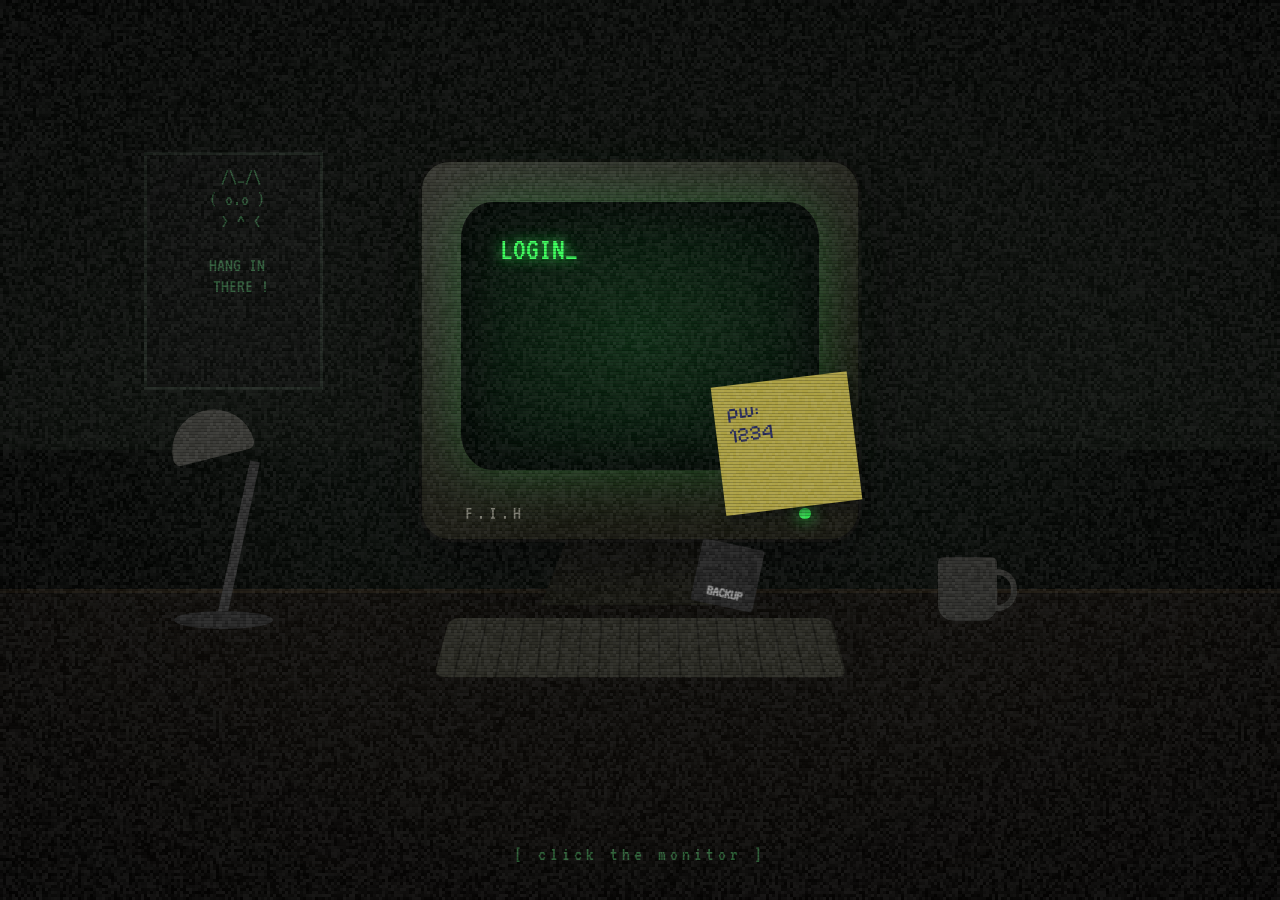
==== index.html @ 705c100f "Modify text and add music.js script Updated the text from 'THERE' to 'THERE !' and added a script re" ====
<!DOCTYPE html>
<html lang="en">
<head>
<meta charset="UTF-8">
<meta name="viewport" content="width=device-width, initial-scale=1, viewport-fit=cover">
<title>...</title>
<link rel="stylesheet" href="style.css">
</head>
<body>
<div id="app">

  <!-- ROOM -->
  <section id="room" class="scene active">
    <div class="glow"></div>
    <div id="stage">
      <div class="layer" style="--d:4">
        <div class="wall"></div>
        <div class="item poster" id="poster"><pre>  /\_/\
 ( o.o )
  &gt; ^ &lt;

 HANG IN
  THERE !</pre></div>
      </div>
      <div class="layer" style="--d:10"><div class="table"></div></div>
      <div class="layer" style="--d:22">
        <div class="stand"></div>
        <div class="monitor">
          <div class="screen" id="screenHit"><div class="scr-text">LOGIN_</div></div>
          <div class="brand">F.I.H</div><div class="led"></div>
          <div class="postit"><span id="postItText"></span></div>
        </div>
      </div>
      <div class="layer" style="--d:26"><div class="light"></div></div>
      <div class="layer" style="--d:30">
        <div class="kb"></div>
        <div class="item lamp" id="lamp"><i class="head"></i><i class="arm"></i><i class="base"></i></div>
        <div class="item mug" id="mug"></div>
        <div class="item floppy" id="floppy"><b>BACKUP</b></div>
      </div>
    </div>
    <div class="hint">[ click the monitor ]</div>
  </section>

  <!-- LOCKSCREEN -->
  <section id="lock" class="scene">
    <div class="crt-frame xp">
      <div class="topbar"><span>WELCOME</span><button class="btn" data-room>[ ESC ] ROOM</button></div>
      <div class="xp-body">
        <div class="xp-left"><div class="xp-logo">F.I.H</div><div>To begin, type your password</div></div>
        <div class="xp-right">
          <div class="xp-user">
            <div class="avatar">:)</div>
            <div>
              <div class="uname">c.employee</div>
              <form id="lockForm" autocomplete="off">
                <input id="lockPw" type="password" placeholder="Password" maxlength="40" autocomplete="off">
                <button type="submit">&gt;</button>
              </form>
              <div id="lockMsg"></div>
            </div>
          </div>
        </div>
      </div>
    </div>
  </section>

  <!-- CONSOLE -->
  <section id="console" class="scene" style="--view:0">
    <div class="crt-frame">
      <div class="topbar"><span>F.I.H-HQ // WORKSTATION 06</span><button class="btn" data-room>[ ESC ] ROOM</button></div>
      <div class="viewport">

        <div class="panel" id="pLib" style="--pos:-1">
          <div class="p-title">ARCHIVE // READ ONLY</div>
          <div id="shelf"></div>
          <div class="board"></div>
          <div class="cover"><pre id="coverArt">hover a book</pre><div id="coverTitle"></div><div id="coverAuthor"></div></div>
          <div id="bookView" hidden>
            <div id="bkHead"><span id="bkTitle"></span><button class="btn" id="bkClose">[ X ]</button></div>
            <pre id="bkText"></pre>
            <div class="bknav"><button class="btn" id="bkPrev">&lt; PREV</button><span id="bkNum"></span><button class="btn" id="bkNext">NEXT &gt;</button></div>
          </div>
        </div>

        <div class="panel" id="pTerm" style="--pos:0">
          <div id="out"></div>
          <div class="prompt"><span>C:\HQ&gt;</span><input id="cmd" type="text" autocomplete="off" autocapitalize="off" autocorrect="off" spellcheck="false"></div>
        </div>

        <div class="panel" id="pVhs" style="--pos:1">
          <div id="vhsScreen"><img id="vhsImg" alt=""><div class="static"></div><div class="nosig">NO TAPE</div></div>
          <div id="vhsInfo" hidden>
            <div class="l">Target Status :</div>
            <div class="r">Flatlined</div>
            <div class="l2">Elapsed time :</div>
            <div class="w" id="elapsed">00:00:00:00:000</div>
          </div>
          <div id="vhsHint">insert a tape: mount cd &lt;volume&gt;</div>
          <pre id="vcr">
 _______________________________________
| [=======]  o o o        REC  PLAY  88:88 |
|  _____________________________________  |
| |_____________ TAPE SLOT _____________| |
|_________________________________________|</pre>
          <div class="vcr-bar"><span id="vhsState">NO TAPE</span><button class="btn" id="ejectBtn" hidden>[ EJECT ]</button></div>
        </div>

      </div>
      <button id="arrL" class="arrow left" hidden>&#9664;<span>ARCHIVE</span></button>
      <button id="arrR" class="arrow right" hidden>&#9654;<span>PLAYBACK</span></button>
    </div>
  </section>

</div>
<div id="toast"></div>
<div id="fx"></div>
<canvas id="noise"></canvas>
<script src="data.js"></script>
<script src="music.js"></script>
<script src="main.js"></script>
</body>
</html>
---- style.css ----
@import url('https://fonts.googleapis.com/css2?family=VT323&family=Pixelify+Sans:wght@500&display=swap');
:root{--g:#39ff5a;--gd:#1f9e3a;--red:#ff3b3b}
*{box-sizing:border-box}
[hidden]{display:none!important}
html,body{margin:0;height:100%;overflow:hidden;background:#000;color:#fff;font-family:'VT323','Lucida Console',monospace;-webkit-font-smoothing:none;text-rendering:optimizeSpeed;-webkit-tap-highlight-color:transparent}
button{font-family:inherit;cursor:pointer}
#app{position:fixed;inset:0;height:100dvh;animation:flicker 5s infinite}
.scene{position:absolute;inset:0;display:none}
.scene.active{display:block;animation:fadein .5s}

#fx{position:fixed;inset:0;pointer-events:none;z-index:50;background:repeating-linear-gradient(0deg,rgba(0,0,0,.22) 0 1px,transparent 1px 3px),radial-gradient(ellipse at center,transparent 55%,rgba(0,0,0,.65) 100%)}
#noise{position:fixed;inset:0;width:100%;height:100%;pointer-events:none;z-index:51;opacity:.08;mix-blend-mode:screen;image-rendering:pixelated}
#toast{position:fixed;left:50%;bottom:7vh;transform:translateX(-50%) translateY(10px);z-index:40;max-width:88vw;padding:.4em 1em;background:rgba(0,0,0,.8);border:1px solid var(--gd);color:var(--g);font-size:clamp(18px,2.4vmin,28px);opacity:0;transition:.3s;pointer-events:none;text-align:center}
#toast.show{opacity:1;transform:translateX(-50%)}

/* ===== ROOM ===== */
#room{background:radial-gradient(ellipse at 50% 40%,#0a120c 0%,#030503 60%,#000 100%);overflow:hidden;--mx:0;--my:0}
.glow{position:absolute;left:50%;top:38%;width:70vmin;height:55vmin;transform:translate(-50%,-50%);background:radial-gradient(ellipse,rgba(57,255,90,.13),transparent 65%);animation:pulse 4s ease-in-out infinite;pointer-events:none}
#stage{position:absolute;left:50%;top:50%;width:60em;height:36em;margin:-18em 0 0 -30em;font-size:min(1.55vw,2.5vh);transform-origin:50% 34%;transition:transform .85s cubic-bezier(.55,0,.9,.35),opacity .85s ease-in}
#stage.zoom{transform:scale(3.3);opacity:.1}
#stage.notrans{transition:none}
.layer{position:absolute;inset:0;transform:translate(calc(var(--mx)*var(--d)*-1px),calc(var(--my)*var(--d)*-.6px));pointer-events:none}
.layer>*{pointer-events:auto}
.wall{position:absolute;left:-15%;right:-15%;top:-30%;height:80%;background:linear-gradient(#040604,#0a0e0a);pointer-events:none}
.table{position:absolute;left:-20%;right:-20%;top:25em;bottom:-30%;background:linear-gradient(#0c0a07,#040302);border-top:.25em solid #1a150d;pointer-events:none}
.item{position:absolute;cursor:pointer;transition:filter .2s}
.item:hover{filter:brightness(1.8)}
.poster{left:5em;top:3em;width:9em;height:12em;background:#0b0d0b;border:.2em solid #1a211b;padding:.6em;color:#2d5a38}
.poster pre{margin:0;font:inherit;font-size:1em;text-align:center;line-height:1.1}

.stand{position:absolute;left:25em;top:22em;width:10em;height:3.8em;background:#16160f;clip-path:polygon(15% 0,85% 0,100% 100%,0 100%)}
.monitor{position:absolute;left:19em;top:3.5em;width:22em;height:19em;border-radius:1.4em;background:linear-gradient(150deg,#34342e,#17170f 70%);box-shadow:0 0 0 .15em #0a0a08,0 1.5em 3em rgba(0,0,0,.8)}
.screen{position:absolute;left:2em;top:2em;width:18em;height:13.5em;border-radius:1.6em/1.9em;background:radial-gradient(ellipse at center,#0b2a12,#031007 80%);box-shadow:inset 0 0 2.5em #000,0 0 3em rgba(57,255,90,.25);cursor:pointer;overflow:hidden;transition:box-shadow .3s}
.screen:hover{box-shadow:inset 0 0 2em #000,0 0 5em rgba(57,255,90,.55)}
.scr-text{position:absolute;left:1.2em;top:1em;color:var(--g);font-size:1.6em;text-shadow:0 0 .4em var(--g);animation:blink 1.2s steps(1) infinite}
.brand{position:absolute;left:2.2em;bottom:.8em;color:#77776b;letter-spacing:.2em}
.led{position:absolute;right:2.4em;bottom:1em;width:.6em;height:.6em;border-radius:50%;background:var(--g);box-shadow:0 0 .8em var(--g);animation:pulse 2s infinite}
.postit{position:absolute;left:14.2em;top:10.4em;width:6.6em;height:6.2em;background:#c9bb4d;transform:rotate(-7deg);box-shadow:.2em .3em .6em rgba(0,0,0,.6);padding:.7em .6em;font-family:'Pixelify Sans','VT323',monospace;font-size:1.05em;color:#2a2f6b;line-height:1.15;white-space:pre-line;pointer-events:none!important;filter:brightness(.85)}
.light{position:absolute;left:-20em;top:-10em;width:100em;height:60em;opacity:0;transition:opacity .5s;background:radial-gradient(ellipse 34em 26em at 29em 28em,rgba(255,185,90,.4),rgba(255,150,60,.12) 55%,transparent 75%);pointer-events:none!important}
#room.lamp-on .light{opacity:1}
.kb{position:absolute;left:20em;top:26em;width:20em;height:3.8em;border-radius:.5em;background:repeating-linear-gradient(90deg,#26261f 0 .9em,#191914 .9em 1em),#191914;transform:perspective(30em) rotateX(38deg);pointer-events:none!important}
#lamp{left:6em;top:16em;width:6em;height:11em}
#lamp i{position:absolute;display:block}
#lamp .base{bottom:0;left:.5em;width:5em;height:.9em;background:#222;border-radius:50%}
#lamp .arm{bottom:.6em;left:2.7em;width:.5em;height:8em;background:#2b2b2b;transform:rotate(12deg);transform-origin:bottom}
#lamp .head{top:0;left:.2em;width:4.2em;height:2.4em;background:#343430;border-radius:2.4em 2.4em .4em .4em;transform:rotate(-14deg)}
.mug{left:45em;top:23.4em;width:3em;height:3.2em;background:#2b2b28;border-radius:.3em .3em .8em .8em}
.mug::after{content:"";position:absolute;right:-1em;top:.6em;width:1.1em;height:1.5em;border:.35em solid #2b2b28;border-left:0;border-radius:0 1em 1em 0}
.floppy{left:41em;top:28.4em;width:4em;height:4em;background:#202020;transform:rotate(12deg);border-radius:.2em;color:#999;font-size:.8em;display:flex;align-items:flex-end;justify-content:center;padding:.4em}
.hint{position:absolute;bottom:4vh;width:100%;text-align:center;color:#2f6b3b;font-size:clamp(18px,2.2vmin,28px);letter-spacing:.2em;animation:blink 2s steps(1) infinite;pointer-events:none}

/* ===== CRT FRAME (lock + console) ===== */
#lock,#console{background:#000}
.crt-frame{position:absolute;inset:2.2vmin;border-radius:7%/9%;overflow:hidden;background:#020a04;box-shadow:inset 0 0 7em rgba(0,0,0,.95),inset 0 0 1.5em rgba(57,255,90,.1);font-size:clamp(18px,3.1vmin,30px);color:var(--g)}
.crt-frame::after{content:"";position:absolute;inset:0;pointer-events:none;z-index:30;border-radius:inherit;background:radial-gradient(ellipse at 50% 45%,transparent 60%,rgba(0,0,0,.55) 100%),linear-gradient(135deg,rgba(255,255,255,.05),transparent 28%)}
.crt-frame.powering{animation:poweron .7s ease-out}
.topbar{position:absolute;top:0;left:0;right:0;z-index:20;display:flex;justify-content:space-between;align-items:center;padding:.5em 7%;font-size:.8em;color:var(--gd);border-bottom:1px solid #0f3a1a;background:rgba(0,12,4,.85);letter-spacing:.1em}
.btn{background:none;border:1px solid var(--gd);color:var(--g);padding:.1em .6em;font-size:1em;letter-spacing:.05em}
.btn:hover:not(:disabled){background:#07330f}
.btn:disabled{opacity:.3;cursor:default}

/* ===== LOCKSCREEN (XP-like) ===== */
.xp{background:linear-gradient(180deg,#0a2a73 0,#0a2a73 13%,#1450c4 13%,#2a6ad8 100%);color:#fff}
.xp .topbar{background:rgba(5,20,60,.7);border:0;color:#cfe0ff}
.xp .btn{color:#fff;border-color:#8fb0ff}
.xp-body{position:absolute;inset:2.6em 0 0;display:grid;grid-template-columns:1fr 1fr;align-items:center}
.xp-left{text-align:right;padding:0 2em;border-right:2px solid rgba(255,255,255,.35);font-size:1.1em;color:#dbe7ff}
.xp-logo{font-size:3em;letter-spacing:.1em;color:#fff;text-shadow:.06em .06em 0 #0a2a73}
.xp-right{padding:0 2em}
.xp-user{display:flex;gap:.8em;align-items:center}
.avatar{width:3em;height:3em;border:2px solid #fff;background:#e9a81b;border-radius:.3em;display:flex;align-items:center;justify-content:center;color:#7a4b00;font-size:1.4em}
.uname{font-size:1.4em;margin-bottom:.2em}
#lockForm{display:flex;gap:.3em}
#lockPw{width:11em;max-width:45vw;padding:.15em .4em;font:inherit;border:2px solid #fff;background:#f4f7ff;color:#000;outline:0}
#lockForm button{width:1.8em;border:2px solid #fff;background:#3c9b3c;color:#fff;font-size:1em}
#lockMsg{min-height:1.2em;margin-top:.3em;font-size:.9em}
#lockMsg.bad{color:#ffd1d1}#lockMsg.ok{color:#c9ffc9}
.shake{animation:shake .35s}

/* ===== CONSOLE ===== */
.viewport{position:absolute;inset:0;overflow:hidden}
.panel{position:absolute;inset:0;padding:3em 7% 1.2em;display:flex;flex-direction:column;transform:translateX(calc((var(--pos) - var(--view,0))*100%));transition:transform .55s cubic-bezier(.6,0,.3,1);text-shadow:0 0 .35em rgba(57,255,90,.55)}
#out{flex:1;overflow-y:auto;white-space:pre-wrap;word-break:break-word;scrollbar-width:thin;scrollbar-color:var(--gd) transparent}
.ln{line-height:1.15}
.ln.cmd{color:#b6ffc3}
.ln.err{color:var(--red);text-shadow:0 0 .35em rgba(255,60,60,.5)}
.ln.dim{color:var(--gd)}
.ln.banner{font-size:.62em;line-height:1.05;margin-bottom:.6em}
.prompt{display:flex;gap:.6em;align-items:center;margin-top:.4em}
#cmd{flex:1;min-width:0;background:none;border:0;outline:0;color:var(--g);font:inherit;caret-color:var(--g);text-shadow:inherit}

.arrow{position:absolute;top:50%;transform:translateY(-50%);z-index:25;background:rgba(0,20,5,.75);border:1px solid var(--g);color:var(--g);padding:.4em .35em;font-size:1.5em;display:flex;flex-direction:column;align-items:center;gap:.2em;animation:pulse 2s infinite}
.arrow span{font-size:.4em;letter-spacing:.1em}
.arrow.left{left:.5em}.arrow.right{right:.5em}
.arrow:hover{background:#07330f}

/* library */
.p-title{letter-spacing:.2em;color:var(--gd);margin-bottom:.8em;text-align:center}
#shelf{display:flex;align-items:flex-end;justify-content:center;gap:.5em;height:12em;padding:0 1em;border-top:1px dashed var(--gd);flex-wrap:nowrap}
.board{height:.45em;border-top:2px solid var(--g);border-bottom:2px solid var(--gd);margin-bottom:1em;box-shadow:0 0 .6em rgba(57,255,90,.4)}
.book{width:var(--w);height:var(--h);background:#031a09;border:1px solid var(--g);color:var(--g);padding:.2em 0;display:flex;align-items:center;justify-content:center;transition:transform .25s,box-shadow .25s,background .25s;font-size:inherit;text-shadow:inherit;flex:none}
.book span{writing-mode:vertical-rl;font-size:.85em;letter-spacing:.1em;max-height:100%;overflow:hidden;white-space:nowrap}
.book:hover,.book:focus-visible,.book.sel{transform:translateY(-1em) scale(1.06);background:#07330f;box-shadow:0 0 1em rgba(57,255,90,.5);outline:none}
.cover{display:flex;flex-direction:column;align-items:center;text-align:center;flex:1;min-height:0}
#coverArt{margin:0;font:inherit;font-size:.9em;line-height:1.05}
#coverTitle{font-size:1.3em;margin-top:.4em;color:#fff}
#coverAuthor{color:var(--gd)}
#bookView{position:absolute;inset:3.2em 7% 1.2em;background:#010a03;border:.18em double var(--g);display:flex;flex-direction:column;padding:1em 1.4em;z-index:10;box-shadow:0 0 3em #000}
#bkHead{display:flex;justify-content:space-between;align-items:center;border-bottom:1px dashed var(--gd);padding-bottom:.4em}
#bkText{flex:1;margin:.8em 0;overflow:auto;white-space:pre-wrap;line-height:1.2;color:#d6ffdd;font:inherit}
.bknav{display:flex;justify-content:space-between;align-items:center}

/* VHS */
#vhsScreen{position:relative;height:46%;border:.15em solid var(--gd);background:#000;overflow:hidden;box-shadow:0 0 1.5em rgba(57,255,90,.2);flex:none}
#vhsImg{width:100%;height:100%;object-fit:contain;image-rendering:pixelated;display:none;filter:contrast(1.05) saturate(.9)}
#vhsScreen.playing #vhsImg{display:block}
.static{position:absolute;inset:0;background:repeating-linear-gradient(0deg,rgba(255,255,255,.14) 0 2px,rgba(0,0,0,.4) 2px 4px);opacity:.7;animation:stat .15s steps(2) infinite}
#vhsScreen.playing .static{opacity:.06}
.nosig{position:absolute;inset:0;display:flex;align-items:center;justify-content:center;font-size:1.6em;letter-spacing:.2em;color:#fff;text-shadow:0 0 .4em #fff}
#vhsScreen.playing .nosig{display:none}
#vhsInfo{text-align:center;margin-top:.8em;text-shadow:none}
#vhsInfo .l,#vhsInfo .l2{color:#fff;font-size:1.3em}
#vhsInfo .r{color:var(--red);font-size:2.2em;line-height:1;text-shadow:0 0 .4em var(--red);margin-bottom:.2em}
#vhsInfo .w{color:#fff;font-size:1.8em;letter-spacing:.08em;font-variant-numeric:tabular-nums}
#vhsHint{text-align:center;margin-top:1em;color:var(--gd)}
#vcr{margin:auto 0 0;font:inherit;font-size:.55em;line-height:1.05;text-align:center;color:var(--gd);overflow:hidden}
#vcr.loaded{color:var(--g)}
.vcr-bar{display:flex;justify-content:space-between;align-items:center;margin-top:.4em;color:var(--gd)}

/* ===== small screens ===== */
@media (max-width:700px){
  .xp-body{grid-template-columns:1fr;gap:1em;align-content:center}
  .xp-left{border-right:0;text-align:center}
  .panel{padding:4.4em 4% 1em}
  .arrow{top:3.2em;bottom:auto;transform:none;flex-direction:row;font-size:1.1em}
  .arrow.left{left:.4em}.arrow.right{right:.4em}
  #bookView{inset:4em 3% 1em}
  #shelf{gap:.3em;padding:0}
}

@keyframes blink{50%{opacity:0}}
@keyframes pulse{50%{opacity:.6}}
@keyframes fadein{from{opacity:0}to{opacity:1}}
@keyframes flicker{0%,100%{opacity:1}92%{opacity:1}93%{opacity:.93}94%{opacity:1}97%{opacity:.96}}
@keyframes poweron{0%{transform:scale(1,.004);filter:brightness(4)}40%{transform:scale(1,.01);filter:brightness(3)}100%{transform:scale(1,1);filter:none}}
@keyframes shake{0%,100%{transform:none}25%{transform:translateX(-.4em)}75%{transform:translateX(.4em)}}
@keyframes stat{from{background-position:0 0}to{background-position:0 4px}}
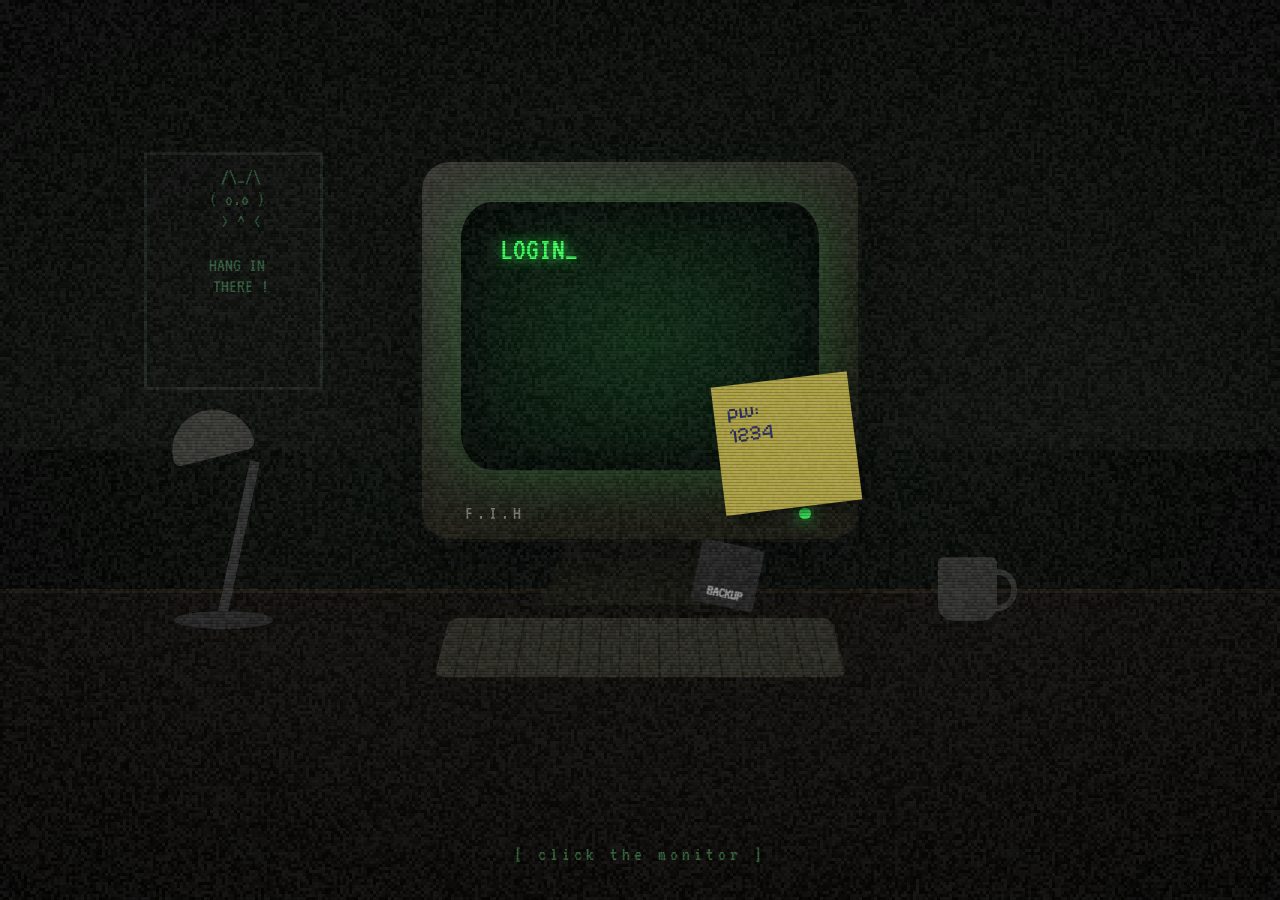
==== commit 40df1940: "Lore update 01" ====
--- a/index.html
+++ b/index.html
@@ -89,12 +89,11 @@
         </div>
 
         <div class="panel" id="pVhs" style="--pos:1">
-          <div id="vhsScreen"><img id="vhsImg" alt=""><div class="static"></div><div class="nosig">NO TAPE</div></div>
+          <div id="vhsScreen"><img id="vhsImg" alt=""><canvas id="vhsCanvas"></canvas><div class="static"></div><div class="nosig">NO TAPE</div></div>
           <div id="vhsInfo" hidden>
             <div class="l">Target Status :</div>
-            <div class="r">Flatlined</div>
-            <div class="l2">Elapsed time :</div>
-            <div class="w" id="elapsed">00:00:00:00:000</div>
+            <div class="r white" id="vhsStatus">Flatlined</div>
+            <div id="vhsTimer"><div class="l2">Elapsed time :</div><div class="w" id="elapsed">00:00:00:00:000</div></div>
           </div>
           <div id="vhsHint">insert a tape: mount cd &lt;volume&gt;</div>
           <pre id="vcr">
@@ -118,6 +117,7 @@
 <canvas id="noise"></canvas>
 <script src="data.js"></script>
 <script src="music.js"></script>
+<script src="pulse.js"></script>
 <script src="main.js"></script>
 </body>
 </html>
--- a/style.css
+++ b/style.css
@@ -120,7 +120,13 @@
 #vhsScreen.playing .nosig{display:none}
 #vhsInfo{text-align:center;margin-top:.8em;text-shadow:none}
 #vhsInfo .l,#vhsInfo .l2{color:#fff;font-size:1.3em}
-#vhsInfo .r{color:var(--red);font-size:2.2em;line-height:1;text-shadow:0 0 .4em var(--red);margin-bottom:.2em}
+#vhsInfo .r{font-size:2.2em;line-height:1;margin-bottom:.2em}
+#vhsInfo .r.red{color:var(--red);text-shadow:0 0 .4em var(--red)}
+#vhsInfo .r.white{color:#fff;text-shadow:0 0 .3em #fff}
+#vhsInfo .r.green{color:var(--g);text-shadow:0 0 .4em var(--g)}
+#vhsCanvas{display:none;width:100%;height:100%;image-rendering:pixelated;background:repeating-linear-gradient(0deg,rgba(57,255,90,.10) 0 1px,transparent 1px 24px),repeating-linear-gradient(90deg,rgba(57,255,90,.10) 0 1px,transparent 1px 24px),#020a04}
+#vhsScreen.pulse #vhsCanvas{display:block}
+#vhsScreen.pulse #vhsImg{display:none!important}
 #vhsInfo .w{color:#fff;font-size:1.8em;letter-spacing:.08em;font-variant-numeric:tabular-nums}
 #vhsHint{text-align:center;margin-top:1em;color:var(--gd)}
 #vcr{margin:auto 0 0;font:inherit;font-size:.55em;line-height:1.05;text-align:center;color:var(--gd);overflow:hidden}
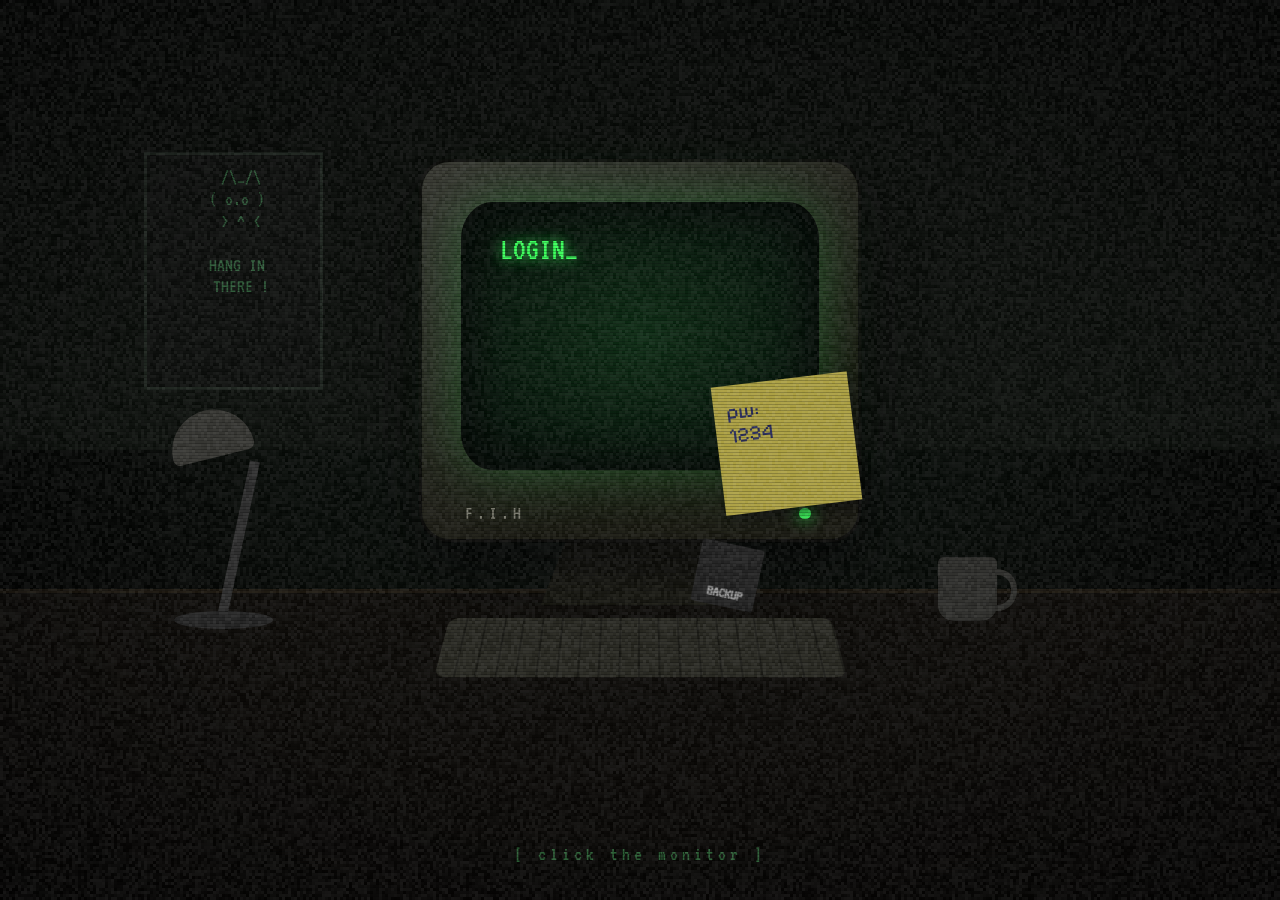
==== commit e418c9fe: "Last commit" ====
--- a/index.html
+++ b/index.html
@@ -94,6 +94,7 @@
             <div class="l">Target Status :</div>
             <div class="r white" id="vhsStatus">Flatlined</div>
             <div id="vhsTimer"><div class="l2">Elapsed time :</div><div class="w" id="elapsed">00:00:00:00:000</div></div>
+            <div class="l">Waiting for Agent return // Mission Success</div>
           </div>
           <div id="vhsHint">insert a tape: mount cd &lt;volume&gt;</div>
           <pre id="vcr">
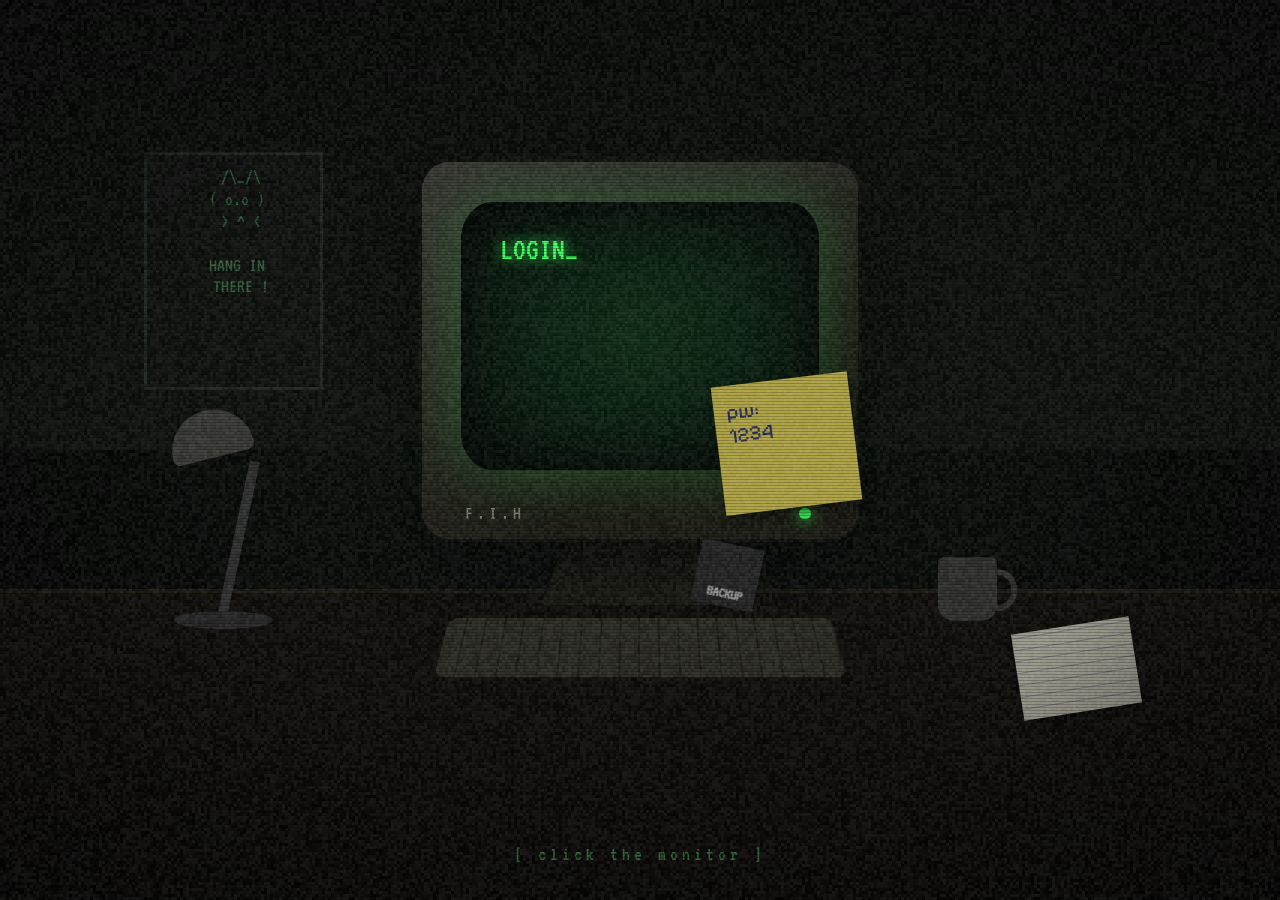
==== commit fd9df1ca: "CAM 06 Linking" ====
--- a/index.html
+++ b/index.html
@@ -37,9 +37,11 @@
         <div class="item lamp" id="lamp"><i class="head"></i><i class="arm"></i><i class="base"></i></div>
         <div class="item mug" id="mug"></div>
         <div class="item floppy" id="floppy"><b>BACKUP</b></div>
+        <div class="item paper" id="paper"></div>
       </div>
     </div>
     <div class="hint">[ click the monitor ]</div>
+    <button id="noteBtn" class="btn" hidden>[ NOTE ]</button>
   </section>
 
   <!-- LOCKSCREEN -->
@@ -113,6 +115,12 @@
   </section>
 
 </div>
+<div id="paperView" hidden>
+  <div class="sheet">
+    <pre id="paperText"></pre>
+    <button class="btn" id="paperClose">[ put away ]</button>
+  </div>
+</div>
 <div id="toast"></div>
 <div id="fx"></div>
 <canvas id="noise"></canvas>
--- a/style.css
+++ b/style.css
@@ -48,7 +48,13 @@
 .mug::after{content:"";position:absolute;right:-1em;top:.6em;width:1.1em;height:1.5em;border:.35em solid #2b2b28;border-left:0;border-radius:0 1em 1em 0}
 .floppy{left:41em;top:28.4em;width:4em;height:4em;background:#202020;transform:rotate(12deg);border-radius:.2em;color:#999;font-size:.8em;display:flex;align-items:flex-end;justify-content:center;padding:.4em}
 .hint{position:absolute;bottom:4vh;width:100%;text-align:center;color:#2f6b3b;font-size:clamp(18px,2.2vmin,28px);letter-spacing:.2em;animation:blink 2s steps(1) infinite;pointer-events:none}
-
+.paper{left:49em;top:26.8em;width:6em;height:4.4em;background:repeating-linear-gradient(0deg,transparent 0 .55em,rgba(40,50,90,.35) .55em .6em),#d8d4c2;transform:rotate(-9deg);box-shadow:.15em .25em .5em rgba(0,0,0,.6);filter:brightness(.7)}
+.paper:hover{filter:brightness(1.25)}
+#noteBtn{position:absolute;left:2vmin;bottom:2vmin;z-index:5;font-size:clamp(18px,2.4vmin,28px);background:rgba(0,0,0,.6)}
+#paperView{position:fixed;inset:0;z-index:35;background:rgba(0,0,0,.72);display:flex;align-items:center;justify-content:center;animation:fadein .3s}
+#paperView .sheet{width:min(86vw,26em);font-family:'Pixelify Sans','VT323',monospace;font-size:clamp(16px,2.6vmin,26px);background:repeating-linear-gradient(0deg,transparent 0 1.3em,rgba(40,50,90,.25) 1.3em 1.35em),#d8d4c2;color:#1f2a5a;padding:1.2em 1.4em;transform:rotate(-1.5deg);box-shadow:0 .5em 2em #000}
+#paperText{margin:0 0 1em;font:inherit;white-space:pre-wrap;line-height:1.35}
+#paperView .btn{color:#1f2a5a;border-color:#1f2a5a}
 /* ===== CRT FRAME (lock + console) ===== */
 #lock,#console{background:#000}
 .crt-frame{position:absolute;inset:2.2vmin;border-radius:7%/9%;overflow:hidden;background:#020a04;box-shadow:inset 0 0 7em rgba(0,0,0,.95),inset 0 0 1.5em rgba(57,255,90,.1);font-size:clamp(18px,3.1vmin,30px);color:var(--g)}
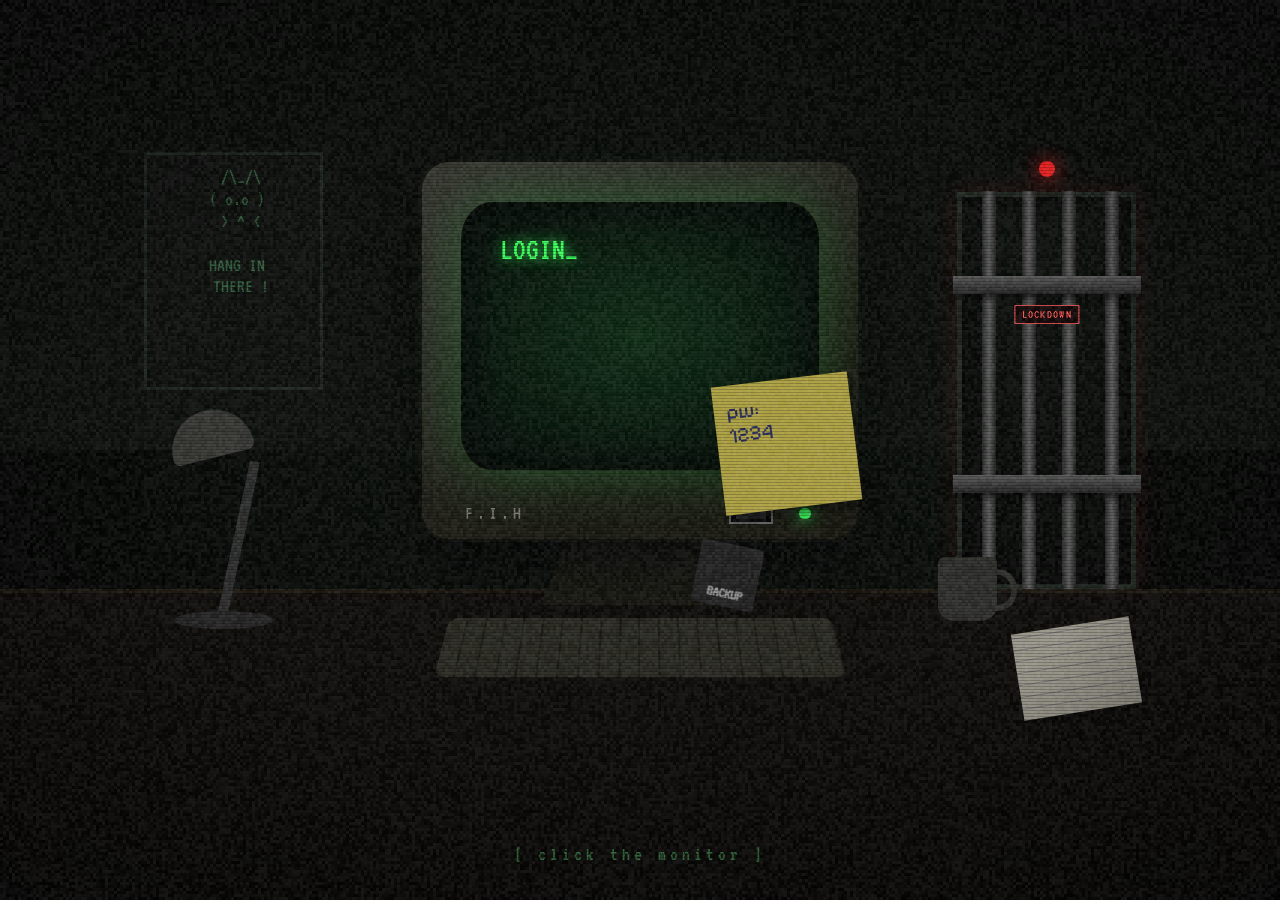
==== commit 92daeee0: "WIP push" ====
--- a/index.html
+++ b/index.html
@@ -21,6 +21,12 @@
 
  HANG IN
   THERE !</pre></div>
+        <div class="item door" id="door">
+          <i class="warn"></i>
+          <i class="rod r1"></i><i class="rod r2"></i><i class="rod r3"></i><i class="rod r4"></i>
+          <i class="bar b1"></i><i class="bar b2"></i>
+          <div class="plate">LOCKDOWN</div>
+        </div>
       </div>
       <div class="layer" style="--d:10"><div class="table"></div></div>
       <div class="layer" style="--d:22">
@@ -28,6 +34,7 @@
         <div class="monitor">
           <div class="screen" id="screenHit"><div class="scr-text">LOGIN_</div></div>
           <div class="brand">F.I.H</div><div class="led"></div>
+          <div class="usbport" id="usbPort"></div>
           <div class="postit"><span id="postItText"></span></div>
         </div>
       </div>
@@ -41,7 +48,10 @@
       </div>
     </div>
     <div class="hint">[ click the monitor ]</div>
-    <button id="noteBtn" class="btn" hidden>[ NOTE ]</button>
+    <div class="inv">
+      <button id="noteBtn" class="btn" hidden>[ NOTE ]</button>
+      <button id="usbBtn" class="btn" hidden>[ USB ]</button>
+    </div>
   </section>
 
   <!-- LOCKSCREEN -->
@@ -116,9 +126,23 @@
 
 </div>
 <div id="paperView" hidden>
-  <div class="sheet">
-    <pre id="paperText"></pre>
-    <button class="btn" id="paperClose">[ put away ]</button>
+  <div class="flipwrap">
+    <div id="flip">
+      <div class="face front">
+        <pre id="paperText"></pre>
+        <div class="tip">[ drag to flip ]</div>
+      </div>
+      <div class="face back">
+        <button id="usbKey" class="usbkey" aria-label="usb key"></button>
+        <div class="tape"></div>
+        <div id="tornTape" hidden>(torn tape)</div>
+        <div class="tip">[ drag to flip back ]</div>
+      </div>
+    </div>
+    <div class="paperbar">
+      <button class="btn" id="flipBtn">[ flip ]</button>
+      <button class="btn" id="paperClose">[ put away ]</button>
+    </div>
   </div>
 </div>
 <div id="toast"></div>
--- a/style.css
+++ b/style.css
@@ -50,11 +50,44 @@
 .hint{position:absolute;bottom:4vh;width:100%;text-align:center;color:#2f6b3b;font-size:clamp(18px,2.2vmin,28px);letter-spacing:.2em;animation:blink 2s steps(1) infinite;pointer-events:none}
 .paper{left:49em;top:26.8em;width:6em;height:4.4em;background:repeating-linear-gradient(0deg,transparent 0 .55em,rgba(40,50,90,.35) .55em .6em),#d8d4c2;transform:rotate(-9deg);box-shadow:.15em .25em .5em rgba(0,0,0,.6);filter:brightness(.7)}
 .paper:hover{filter:brightness(1.25)}
-#noteBtn{position:absolute;left:2vmin;bottom:2vmin;z-index:5;font-size:clamp(18px,2.4vmin,28px);background:rgba(0,0,0,.6)}
-#paperView{position:fixed;inset:0;z-index:35;background:rgba(0,0,0,.72);display:flex;align-items:center;justify-content:center;animation:fadein .3s}
-#paperView .sheet{width:min(86vw,26em);font-family:'Pixelify Sans','VT323',monospace;font-size:clamp(16px,2.6vmin,26px);background:repeating-linear-gradient(0deg,transparent 0 1.3em,rgba(40,50,90,.25) 1.3em 1.35em),#d8d4c2;color:#1f2a5a;padding:1.2em 1.4em;transform:rotate(-1.5deg);box-shadow:0 .5em 2em #000}
-#paperText{margin:0 0 1em;font:inherit;white-space:pre-wrap;line-height:1.35}
-#paperView .btn{color:#1f2a5a;border-color:#1f2a5a}
+/* door */
+.door{left:46em;top:5em;width:9em;height:20em;background:linear-gradient(#0b0f0b,#050705);border:.3em solid #1c231d;box-shadow:inset 0 0 2em #000,0 0 1.2em rgba(255,40,40,.12)}
+.door .rod{position:absolute;top:-.3em;bottom:-.3em;width:.7em;background:linear-gradient(90deg,#222,#5a5a5a 50%,#1c1c1c);transition:transform .9s,opacity .9s}
+.door .r1{left:1em}.door .r2{left:3em}.door .r3{left:5em}.door .r4{left:7.2em}
+.door .bar{position:absolute;left:-.5em;right:-.5em;height:.9em;background:linear-gradient(#555,#222);box-shadow:0 .2em .4em rgba(0,0,0,.7);transition:transform .9s,opacity .9s}
+.door .b1{top:4em}.door .b2{top:14em}
+.door .plate{position:absolute;left:50%;top:8.4em;transform:translateX(-50%);z-index:2;font-size:.65em;white-space:nowrap;color:#ff5a5a;border:1px solid #ff5a5a;background:#120505;padding:.15em .5em;letter-spacing:.1em;animation:pulse 2.5s infinite}
+.door .warn{position:absolute;left:50%;top:-1.8em;width:.8em;height:.8em;margin-left:-.4em;border-radius:50%;background:#f22;box-shadow:0 0 1em #f22;animation:blink 1.2s steps(1) infinite}
+.door.open{background:radial-gradient(ellipse at 50% 60%,#0f4a1c,#020a04 75%)}
+.door.open .rod{transform:translateY(-110%);opacity:0}
+.door.open .bar{transform:translateY(-1em);opacity:0}
+.door.open .plate{display:none}
+.door.open .warn{background:#39ff5a;box-shadow:0 0 1em #39ff5a;animation:none}
+
+/* usb port */
+.usbport{position:absolute;right:4.3em;bottom:.75em;width:2.2em;height:1em;background:#050505;border:.12em solid #666;cursor:pointer;transition:box-shadow .2s}
+.usbport::before{content:"";position:absolute;inset:.15em .25em;background:#222}
+.usbport:hover{box-shadow:0 0 .8em rgba(57,255,90,.7)}
+.usbport.plugged::after{content:"";position:absolute;left:.1em;top:80%;width:1.9em;height:1.5em;background:linear-gradient(#b4bac4,#7d838d);border-radius:0 0 .25em .25em;box-shadow:0 .2em .4em rgba(0,0,0,.6)}
+
+/* inventory */
+.inv{position:absolute;left:2vmin;bottom:2vmin;z-index:5;display:flex;gap:.6em;font-size:clamp(18px,2.4vmin,28px)}
+.inv .btn{background:rgba(0,0,0,.6)}
+
+/* flippable paper */
+.flipwrap{perspective:1400px;display:flex;flex-direction:column;align-items:center;gap:1em}
+#flip{position:relative;width:min(86vw,26em);font-size:clamp(16px,2.6vmin,26px);transform-style:preserve-3d;touch-action:none;cursor:grab;user-select:none}
+.face{backface-visibility:hidden;-webkit-backface-visibility:hidden;min-height:12em;padding:1.2em 1.4em;font-family:'Pixelify Sans','VT323',monospace;color:#1f2a5a;background:repeating-linear-gradient(0deg,transparent 0 1.3em,rgba(40,50,90,.25) 1.3em 1.35em),#d8d4c2;box-shadow:0 .5em 2em #000}
+.face.back{position:absolute;inset:0;transform:rotateY(180deg);display:flex;flex-direction:column;align-items:center;justify-content:center}
+#paperText{margin:0;font:inherit;white-space:pre-wrap;line-height:1.35}
+.tip{position:absolute;bottom:.4em;left:0;right:0;text-align:center;font-size:.7em;opacity:.55}
+.usbkey{width:6em;height:1.9em;border:0;background:linear-gradient(90deg,#2b2f38 0 68%,#cfd3da 68%);border-radius:.2em;box-shadow:.1em .2em .3em rgba(0,0,0,.5);cursor:pointer}
+.tape{position:absolute;top:50%;left:50%;width:8em;height:1.6em;margin:-.8em 0 0 -4em;transform:rotate(-3deg);background:rgba(225,215,150,.55);border:1px solid rgba(120,110,60,.4);pointer-events:none}
+#tornTape{font-size:.8em;opacity:.7}
+
+/* smuggled books */
+.book.smug{border-color:#ffd75a;color:#ffd75a}
+.book.smug:hover,.book.smug.sel{background:#2a2204;box-shadow:0 0 1em rgba(255,215,90,.5)}
 /* ===== CRT FRAME (lock + console) ===== */
 #lock,#console{background:#000}
 .crt-frame{position:absolute;inset:2.2vmin;border-radius:7%/9%;overflow:hidden;background:#020a04;box-shadow:inset 0 0 7em rgba(0,0,0,.95),inset 0 0 1.5em rgba(57,255,90,.1);font-size:clamp(18px,3.1vmin,30px);color:var(--g)}
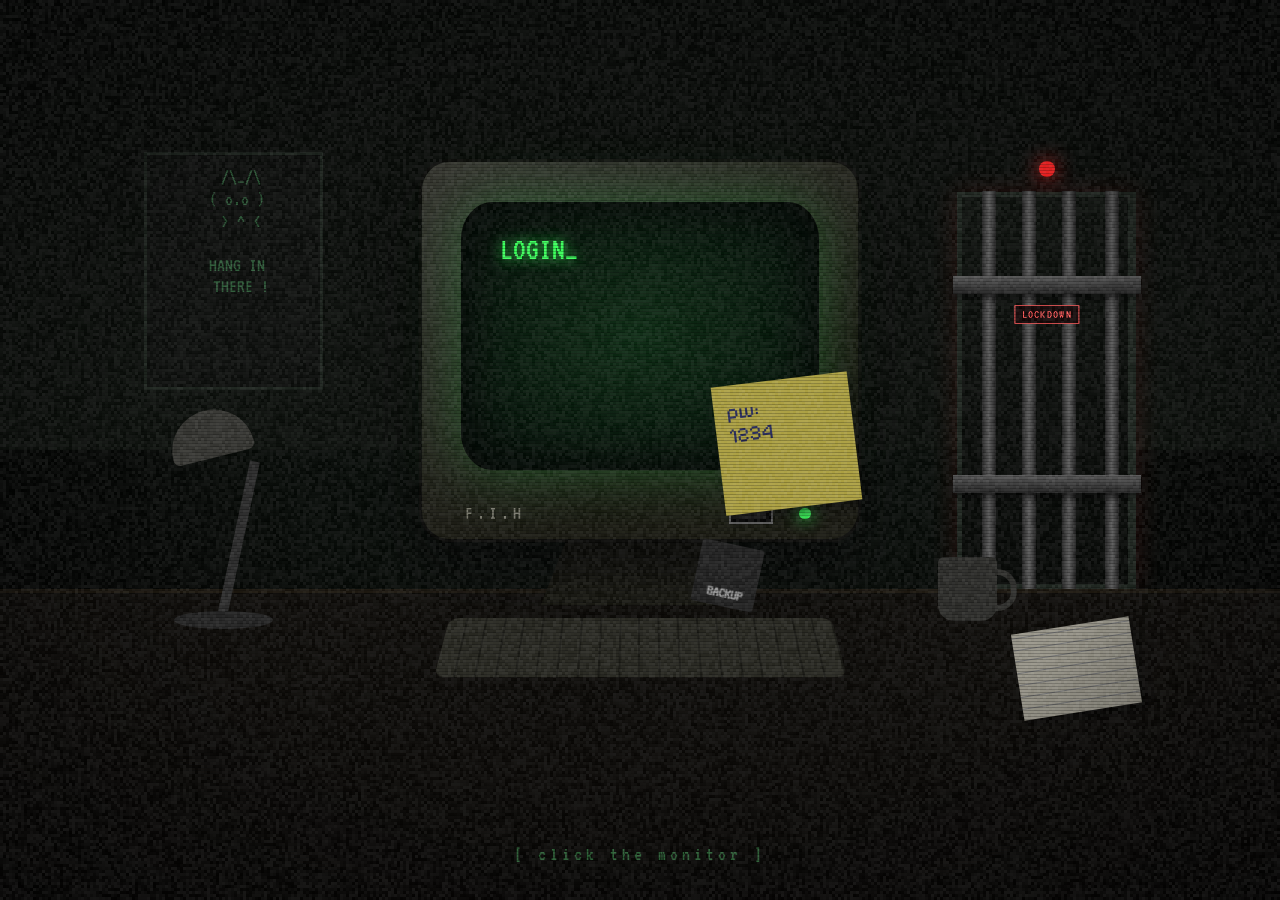
==== commit dba35875: "Lockdown sequence" ====
--- a/index.html
+++ b/index.html
@@ -1,6 +1,7 @@
 <!DOCTYPE html>
 <html lang="en">
-<head>
+<head><script src="manual.js"></script>
+<script src="lockdown.js"></script>
 <meta charset="UTF-8">
 <meta name="viewport" content="width=device-width, initial-scale=1, viewport-fit=cover">
 <title>...</title>
@@ -91,7 +92,12 @@
           <div id="bookView" hidden>
             <div id="bkHead"><span id="bkTitle"></span><button class="btn" id="bkClose">[ X ]</button></div>
             <pre id="bkText"></pre>
-            <div class="bknav"><button class="btn" id="bkPrev">&lt; PREV</button><span id="bkNum"></span><button class="btn" id="bkNext">NEXT &gt;</button></div>
+            <div class="bknav">
+              <span><button class="btn" id="bkBack10">&lt;&lt;</button> <button class="btn" id="bkPrev">&lt; PREV</button></span>
+              <span id="bkNum"></span>
+              <span><button class="btn" id="bkNext">NEXT &gt;</button> <button class="btn" id="bkFwd10">&gt;&gt;</button></span>
+            </div>
+            <form id="bkGo"><input id="bkGoIn" type="number" min="1" placeholder="page"><button class="btn" type="submit">GO</button></form>
           </div>
         </div>
 
@@ -149,6 +155,9 @@
 <div id="fx"></div>
 <canvas id="noise"></canvas>
 <script src="data.js"></script>
+<script src="manual.js"></script>
+<script src="lockdown.js"></script>
+<script src="record.js"></script>
 <script src="music.js"></script>
 <script src="pulse.js"></script>
 <script src="main.js"></script>
--- a/style.css
+++ b/style.css
@@ -75,7 +75,8 @@
 .inv .btn{background:rgba(0,0,0,.6)}
 
 /* flippable paper */
-.flipwrap{perspective:1400px;display:flex;flex-direction:column;align-items:center;gap:1em}
+#paperView{position:fixed;inset:0;z-index:35;background:rgba(0,0,0,.72);display:flex;align-items:center;justify-content:center;overflow:auto;animation:fadein .3s}
+.flipwrap{margin:auto;transform:translateY(-3vh)}
 #flip{position:relative;width:min(86vw,26em);font-size:clamp(16px,2.6vmin,26px);transform-style:preserve-3d;touch-action:none;cursor:grab;user-select:none}
 .face{backface-visibility:hidden;-webkit-backface-visibility:hidden;min-height:12em;padding:1.2em 1.4em;font-family:'Pixelify Sans','VT323',monospace;color:#1f2a5a;background:repeating-linear-gradient(0deg,transparent 0 1.3em,rgba(40,50,90,.25) 1.3em 1.35em),#d8d4c2;box-shadow:0 .5em 2em #000}
 .face.back{position:absolute;inset:0;transform:rotateY(180deg);display:flex;flex-direction:column;align-items:center;justify-content:center}
@@ -147,6 +148,8 @@
 #bookView{position:absolute;inset:3.2em 7% 1.2em;background:#010a03;border:.18em double var(--g);display:flex;flex-direction:column;padding:1em 1.4em;z-index:10;box-shadow:0 0 3em #000}
 #bkHead{display:flex;justify-content:space-between;align-items:center;border-bottom:1px dashed var(--gd);padding-bottom:.4em}
 #bkText{flex:1;margin:.8em 0;overflow:auto;white-space:pre-wrap;line-height:1.2;color:#d6ffdd;font:inherit}
+#bkGo{display:flex;gap:.4em;justify-content:center;margin-top:.5em}
+#bkGoIn{width:5em;background:#000;color:var(--g);border:1px solid var(--gd);font:inherit;padding:.1em .3em}
 .bknav{display:flex;justify-content:space-between;align-items:center}
 
 /* VHS */
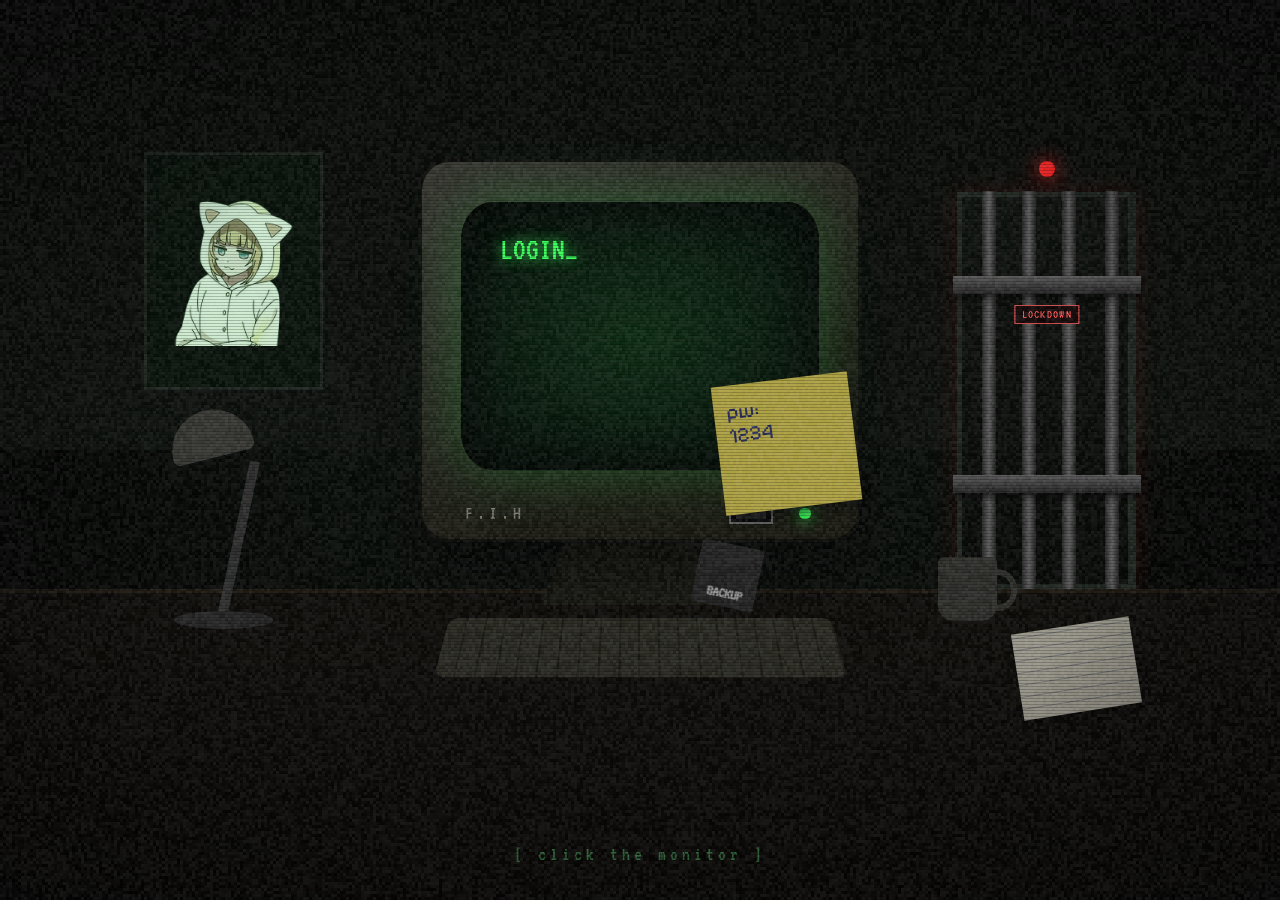
==== commit c2906989: "Cat update" ====
--- a/index.html
+++ b/index.html
@@ -158,6 +158,7 @@
 <script src="manual.js"></script>
 <script src="lockdown.js"></script>
 <script src="record.js"></script>
+<script src="cat.js"></script>
 <script src="music.js"></script>
 <script src="pulse.js"></script>
 <script src="main.js"></script>
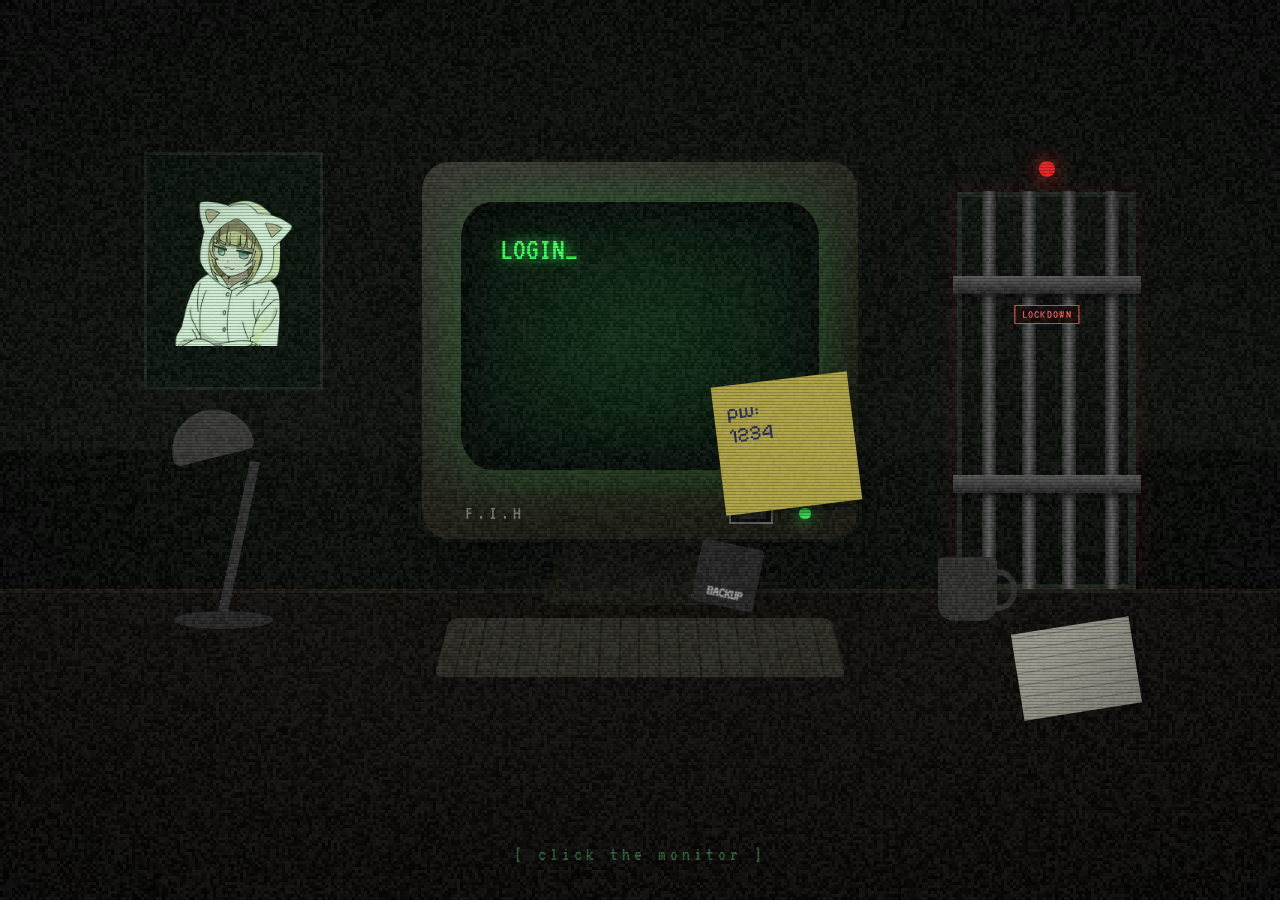
==== commit 3614e88b: "final tweaks" ====
--- a/index.html
+++ b/index.html
@@ -4,7 +4,7 @@
 <script src="lockdown.js"></script>
 <meta charset="UTF-8">
 <meta name="viewport" content="width=device-width, initial-scale=1, viewport-fit=cover">
-<title>...</title>
+<title>The Office</title>
 <link rel="stylesheet" href="style.css">
 </head>
 <body>
